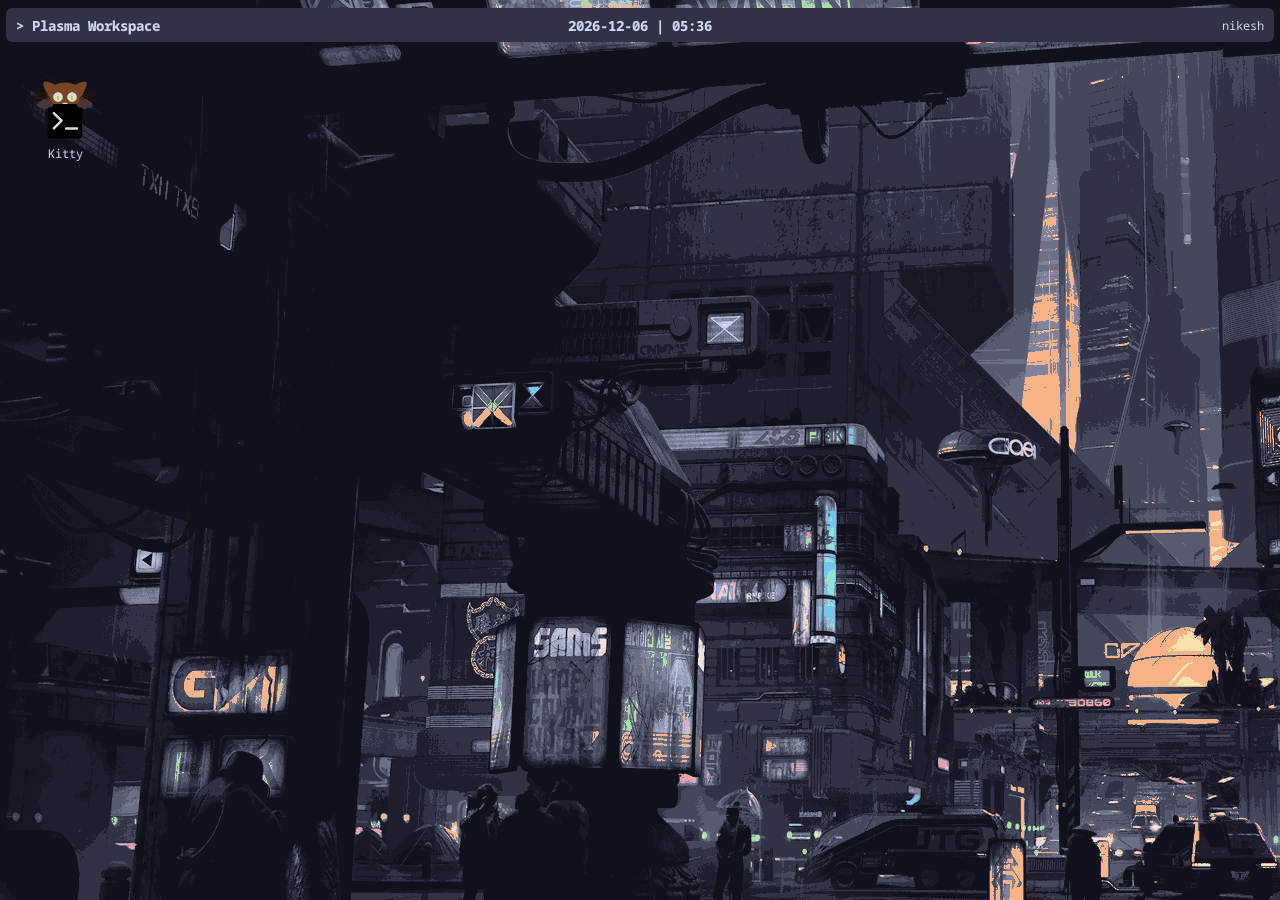
==== index.htm @ c97cfb66 "Add files via upload" ====
<!DOCTYPE html>
<html lang="en">
<head>
    <meta charset="UTF-8">
    <meta name="viewport" content="width=device-width, initial-scale=1.0">
    <!-- <script defer src="main.js"></script> -->
    <link rel="icon" href="heart.ico" type="image/x-icon">
    <link rel="stylesheet" href="style.css">
    <style>
        .workspace{
            display: flex;
            justify-content: start;
            align-items: start;
            
        }
        .icon{
            margin-top: 65px;
            margin-left: 20px;
        }
        img{
            height: 70px;
            width: 70px;
            /* background-color: rgba(0, 255, 255, 0.288); */
        }
        a{
            display: flex;
            align-items: center;
            justify-content: center;
            flex-direction: column;
            font-size: 12px;
            text-decoration: none;
            color: #cdd6f4;
            padding: 10px;
        }
        a:hover{
            background-color: #a6adc82d;
        }
    </style>
    <title>Nikesh Sherpa</title>
</head>
<body>
    <!-- desktop -->
    <div class="desktop">
        <!-- topbar -->
        <div class="topbar">
            <div class="topbar-l">
                <span class="currpage" id="currpage">Plasma Workspace</span>
            </div>
            <div class="topbar-m">
                <span class="dandt" id="dateandtime"></span>
            </div>
            <div class="topbar-r">
                <span class="info" id="info">nikesh</span>
            </div>
        </div>
        <!-- workspace -->
        <main class="workspace">
            <div class="icon">
                <a href="portfolio.htm">
                    <img src="kitty.svg" alt="">
                    <span class="icname">Kitty</span>
                </a>
            </div>
        </main>
    </div>
    <script type="text/JavaScript">
        function showTime(){
    const currTime = new Date()
    const Year = String(currTime.getFullYear())
    const Month = String(currTime.getMonth()+1).padStart(2,"0")
    const Day = String(currTime.getDate()).padStart(2,"0")
    const Hour = String(currTime.getHours()).padStart(2,"0")
    const Min = String(currTime.getMinutes()).padStart(2,"0")

    const date = `${Year}-${Month}-${Day} | ${Hour}:${Min}`

    document.getElementById('dateandtime').textContent = date
}

setInterval(showTime,1000) //update date and time every sec
    </script>
</body>
</html>
---- style.css ----
@import url('https://fonts.googleapis.com/css2?family=Noto+Sans+Mono:wght@100..900&display=swap');

:root{
    --font-family: "Noto Sans Mono", serif;
    --normal-font: 16px;
    --large-font: 20px;
    --small-font: 14px; 
    --smaller-font: 12px;

    --bold : 800;
    
    /* colors from catpuccin mocha theme */
    --text : #cdd6f4;
    --subtext1: #bac2de;
    --subtext0: #a6adc8;
    
    --surface0: #313244;
    --surface1: #45475a;

    --crust-color: #11111b;
    --mantle-color: #181825;
    --base-color: #1e1e2e;

    --rosewater: #f5e0dc;
    --red: #f38ba8;
    --yellow: #f9e2af;
    --green: #a6e3a1;
    --pink: #f5c2e7;
    --peach: #fab387;
    --sky: #89dceb;
    --teal: #94e2d5;
}

/* clearing */
*{
    padding: 0;
    margin: 0;
}

/* the base stuff */
body{
    /* background-color: var(--crust-color); */
    font-family: var(--font-family);
}

.desktop{
    display: flex;
    justify-content: center;
}

/* topbar related css */
.topbar{
    background-color: var(--surface0);
    color: var(--text);
    height: 34px;
    width: 99vw;
    /* margin: 8px 10px 5px 10px; */
    margin-top: 8px;
    border-radius: 6px;
    display: flex;
    flex-grow: 1;
    position: fixed;
}


.topbar-l, .topbar-m, .topbar-r{
    /* pachi hataune */
    /* border: 2px solid var(--red);   */
    /*  */
    width: 100%;
    display: flex;  
    align-items: center;
    font-size: var(--small-font);
}

.topbar-m {
    font-weight: var(--bold);
    justify-content: center;
}

.dandt{
    cursor: default;
}

.topbar-l{
    font-weight: var(--bold);
    justify-content: left;
}

.topbar-r{
    justify-content: right;
}

.currpage::before{
    content: "> ";
}

.currpage{
    margin-left: 10px;
    cursor: default;
}

.info {
    font-size: var(--smaller-font);
    margin-right: 10px;
    cursor: default;
}

/* workspace and wallpaper */

.workspace{
    background-image: url(wallpaper-min.png);
    height: 100vh;
    width: 100vw;
    display: flex;
    align-items: center;
    justify-content: center;
}

/* terminal */
.terminal{
    width: 800px;
    height: 680px;
    background-color: var(--base-color);
    border-radius: 6px;
    box-shadow: 0px 0px 4px #888888;
}
.terminal:hover{
    box-shadow: 0px 0px 8px #888888;
}

/* terminal ko head bar */

.headbar{
    background-color: var(--mantle-color);
    width: 100%;
    height: 28px;
    display: flex;
    align-items: center;
    justify-content: center;

    border-radius: 6px 6px 0 0;
}

.headbar-l, .headbar-m, .headbar-r{
    width: 100%;
    display: flex;
    align-items: center;
}

.headbar-m{
    justify-content: center;
}

.headbar-m span{
    color: var(--text);
    font-size: var(--smaller-font);
    cursor: pointer;
}

.headbar-r{
    justify-content: right;
}

.circ-container{
    display: flex;
    align-items: center;
    gap: 6px;
    margin-right: 6px;
}

.circle{
    width: 17px;
    height: 17px;
    border-radius: 50%;
}

.c1{
    cursor: no-drop;
    background-color: var(--green);
}

.c2{
    cursor: no-drop;
    background-color: var(--rosewater);
}

.c3{
    background-color: var(--red);
}
.c3:hover{
    background-color: #d65177;
}
/* terminal vitra ko stuff */

/* neofetch style personal info haru */
.terminal-container{
    /* border: 1px solid pink; */
    height: 572px;
}

.terminal-info{
    /* border: 2px solid white; */
    display: flex;
    justify-content: left;
    align-items: center;
    padding: 10px;
    gap: 60px;
}

.asciiinfo{
    /* border: 2px solid pink; */
    font-weight: 900;
    color: var(--rosewater);
    font-size: 16px;
    /* margin-left: 40px; */

}

.textinfo{
    /* border: 2px solid yellow; */
    font-size: var(--small-font);
    color: var(--text);
    line-height: 1.5em;
}

.textinfo hr{
    margin: 10px 0;
    color: var(--rosewater);
}
.txtinfo-main{
    color: var(--green);
    letter-spacing: 1px;
}

.qn{
    color: var(--pink);
    font-weight: 600;
}

.ans{
    color: var(--yellow);
    font-weight: 700;
}

.more{
    /* border: 2px solid pink; */
    height: 100%;
}
.terminal-line{
    padding: 20px 33px 1px;
    /* border: 2px solid white; */
    color: var(--text);
    font-size: var(--small-font);
    font-weight: var(--bold);
    /* letter-spacing: 0.5px; */
}

.termhead{
    /* background-color: var(--green); */
    color: var(--red);
    cursor: default;
}

/* working on nav wala section of the terminal */
.nav{
    list-style: none;
    display: flex;
    margin-top: 4px;
}
.nav-items{
    margin-right: 15px;
    cursor: pointer;
}
.nav-items::before{
    content: '/'
}

.hidden{
    display: none;
}

.selected{
    color: var(--rosewater);
    background-color: var(--red);
    padding: 0px 4px;
}
.selected::before{
    content: '> ';
}
.listedtext{
    padding: 10px;
}

pre span{
    color: var(--green);
}
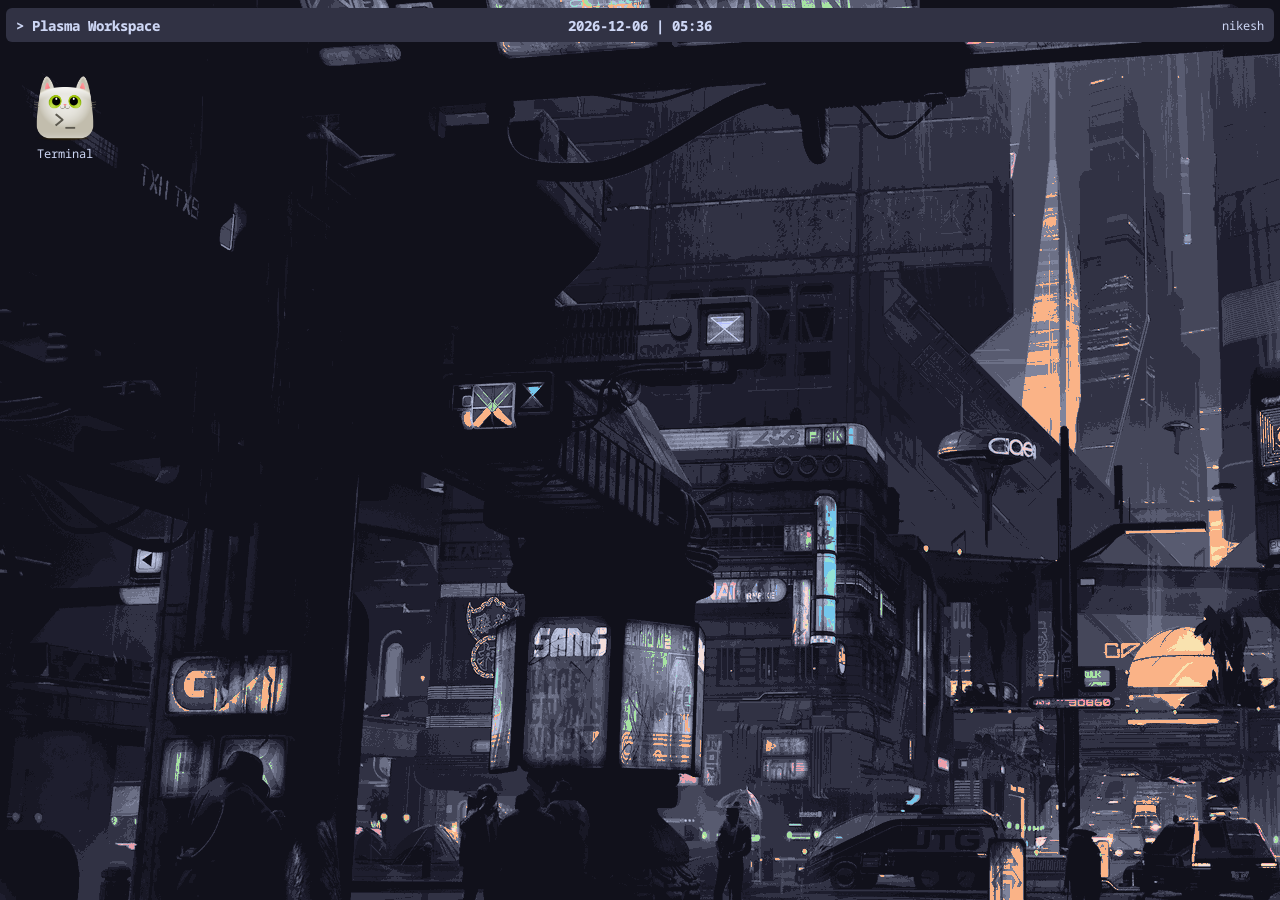
==== commit 811bb5e6: "Update index.htm" ====
--- a/index.htm
+++ b/index.htm
@@ -57,8 +57,8 @@
         <main class="workspace">
             <div class="icon">
                 <a href="portfolio.htm">
-                    <img src="kitty.svg" alt="">
-                    <span class="icname">Kitty</span>
+                    <img src="kitty-light.png" alt="">
+                    <span class="icname">Terminal</span>
                 </a>
             </div>
         </main>
@@ -80,4 +80,4 @@
 setInterval(showTime,1000) //update date and time every sec
     </script>
 </body>
-</html>+</html>
